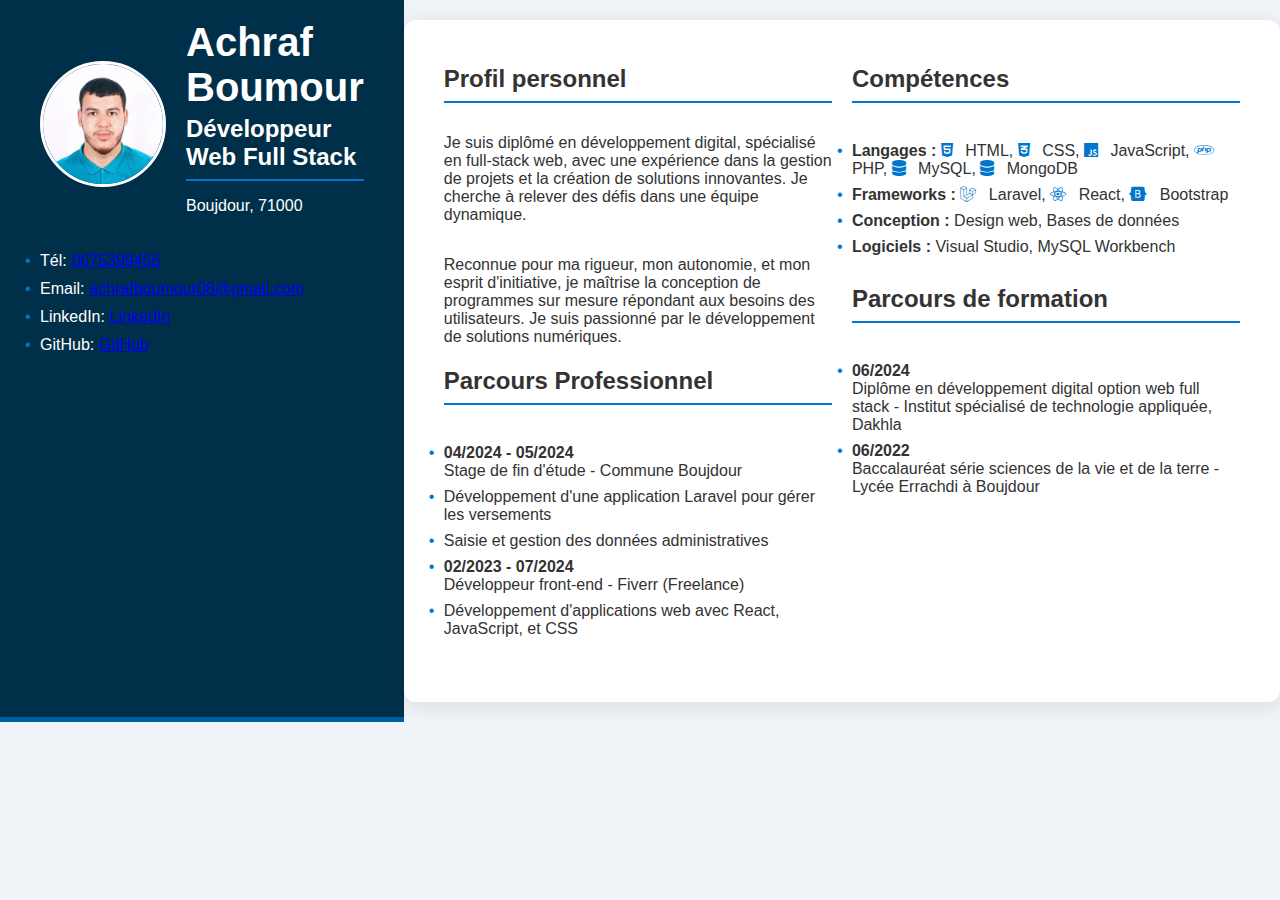
==== main.html @ 59228ef8 "added initial files" ====
<!DOCTYPE html>
<html lang="fr">
  <head>
    <meta charset="UTF-8" />
    <meta http-equiv="X-UA-Compatible" content="IE=edge" />
    <meta name="viewport" content="width=device-width, initial-scale=1.0" />
    <link rel="stylesheet" href="style.css" />
    <link href="https://fonts.cdnfonts.com/css/clear-sans" rel="stylesheet" />
    <link href="https://fonts.cdnfonts.com/css/ubuntu" rel="stylesheet" />
    <link rel="stylesheet" href="https://cdnjs.cloudflare.com/ajax/libs/font-awesome/6.0.0-beta3/css/all.min.css">
    <title>Achraf Boumour - Développeur</title>
  </head>

  <body class="flex-row">
    <header>
        <div class="header-content flex-column">
          <div class="header-top flex-row">
            <div class="photo">
              <!-- Insert Photo !-->
              <img src="p1.jpg" alt="photo de profil" />
            </div>
            <div class="info">
              <h1>Achraf Boumour</h1>
              <h2>Développeur Web Full Stack</h2>
              <p>Boujdour, 71000</p>
            </div>
          </div>
          <div class="header-bottom flex-row">
            <div class="contact-info">
              <ul>
                <li>Tél: <a href="tel:0675399456">0675399456</a></li>
                <li>Email: <a href="mailto:achrafboumour08@gmail.com">achrafboumour08@gmail.com</a></li>
                <li>LinkedIn: <a href="https://www.linkedin.com/in/achrafbmr" target="_blank">LinkedIn</a></li>
                <li>GitHub: <a href="https://github.com/AchrafBmr" target="_blank">GitHub</a></li>
              </ul>
            </div>
          </div>
        </div>
      </header>      
    <main class="flex-row">
      <aside class="left-aside flex-column">
        <div class="profil flex-column">
          <h2>Profil personnel</h2>
          <p>
            Je suis diplômé en développement digital, spécialisé en full-stack web, avec une expérience dans la gestion de projets et la création de solutions innovantes. Je cherche à relever des défis dans une équipe dynamique.
          </p>
          <p>
            Reconnue pour ma rigueur, mon autonomie, et mon esprit d'initiative, je maîtrise la conception de programmes sur mesure répondant aux besoins des utilisateurs. Je suis passionné par le développement de solutions numériques.
          </p>
        </div>
        <div class="experience flex-column">
          <h2>Parcours Professionnel</h2>
          <ul>
            <li>
              <span class="bold_text">04/2024 - 05/2024</span><br />
              Stage de fin d'étude - Commune Boujdour
              <ul>
                <li>Développement d'une application Laravel pour gérer les versements</li>
                <li>Saisie et gestion des données administratives</li>
              </ul>
            </li>
            <li>
              <span class="bold_text">02/2023 - 07/2024</span><br />
              Développeur front-end - Fiverr (Freelance)
              <ul>
                <li>Développement d'applications web avec React, JavaScript, et CSS</li>
              </ul>
            </li>
          </ul>
        </div>
      </aside>
      <aside class="right-aside flex-column">
        <div class="competences flex-column">
            <h2>Compétences</h2>
            <ul>
                <li><strong>Langages :</strong> 
                    <i class="fab fa-html5 icon"></i> HTML, 
                    <i class="fab fa-css3-alt icon"></i> CSS, 
                    <i class="fab fa-js icon"></i> JavaScript, 
                    <i class="fab fa-php icon"></i> PHP, 
                    <i class="fas fa-database icon"></i> MySQL, 
                    <i class="fas fa-database icon"></i> MongoDB
                </li>
                <li><strong>Frameworks :</strong> 
                    <i class="fab fa-laravel icon"></i> Laravel, 
                    <i class="fab fa-react icon"></i> React, 
                    <i class="fab fa-bootstrap icon"></i> Bootstrap
                </li>
                <li><strong>Conception :</strong> Design web, Bases de données</li>
                <li><strong>Logiciels :</strong> Visual Studio, MySQL Workbench</li>
            </ul>
        </div>
        <div class="formation flex-column">
          <h2>Parcours de formation</h2>
          <ul>
            <li>
              <span class="bold_text">06/2024</span><br />
              Diplôme en développement digital option web full stack - Institut spécialisé de technologie appliquée, Dakhla
            </li>
            <li>
              <span class="bold_text">06/2022</span><br />
              Baccalauréat série sciences de la vie et de la terre - Lycée Errachdi à Boujdour
            </li>
          </ul>
        </div>
      </aside>
    </main>
  </body>
</html>
---- style.css ----
/* General Styles */
body {
    font-family: 'Ubuntu', sans-serif;
    margin: 0;
    padding: 0;
    background-color: #f0f4f8;
    color: #333;
}

header {
    background: #003049;
    color: white;
    padding: 20px 40px;
    border-bottom: 5px solid #005fa3;
}

.header-content {
    max-width: 1200px;
    margin: auto;
}

.header-top {
    display: flex;
    align-items: center;
    justify-content: space-between;
}

.photo {
    margin-right: 20px;
}

.photo img {
    border-radius: 50%;
    width: 120px;
    height: 120px;
    border: 3px solid white;
}

h1 {
    font-size: 2.5rem;
    margin: 0;
}

h2 {
    font-size: 1.5rem;
    margin: 5px 0;
}

.contact-info ul {
    list-style: none;
    padding: 0;
    display: flex;
    flex-direction: column;
}

.contact-info li {
    margin: 5px 0;
}

.flex-row {
    display: flex;
}

.flex-column {
    display: flex;
    flex-direction: column;
}

main {
    display: flex;
    max-width: 1200px;
    margin: 20px auto;
    padding: 30px;
    background: white;
    border-radius: 12px;
    box-shadow: 0 4px 20px rgba(0, 0, 0, 0.1);
}

.left-aside, .right-aside {
    flex: 1;
    margin: 10px;
}

h2 {
    border-bottom: 2px solid #0077cc;
    padding-bottom: 8px;
    margin-bottom: 15px;
    font-weight: 600;
}

.bold_text {
    font-weight: bold;
}

ul {
    list-style: none;
    padding-left: 0;
}

ul li {
    margin: 8px 0;
    position: relative;
}

ul li::before {
    content: '•';
    color: #0077cc;
    position: absolute;
    left: -15px;
}

/* Icons */
.icon {
    margin-right: 8px;
    color: #0077cc;
}

/* Responsive Styles */
@media (max-width: 768px) {
    .flex-row {
        flex-direction: column; /* Stack elements vertically */
        align-items: center;    /* Center-align items */
    }

    header {
        text-align: center;     /* Center the header text */
    }
    header ul {
        list-style-type: none; /* Remove bullet points */
        padding: 0;            /* Remove padding */
        margin: 0;             /* Remove margin */
    }
    
    header li {
        margin: 0;             /* Remove margin from list items */
    }

    .header-top {
        flex-direction: column; /* Stack photo and info vertically */
        align-items: center;    /* Center content */
    }

    .photo img {
        width: 80px;           /* Adjusted size for better fit */
        height: 80px;          /* Adjusted size for better fit */
        border-radius: 50%;    /* Circular profile picture */
        margin-bottom: 10px;   /* Space below the photo */
    }

    h1 {
        font-size: 2rem;       /* Slightly smaller font size */
        margin: 10px 0;        /* Margin for spacing */
    }

    h2 {
        font-size: 1.2rem;     /* Adjusted font size for subheadings */
        color: #0077cc;        /* Color for a fresh look */
    }

    main {
        padding: 20px;         /* Consistent padding for main content */
        width: 100%;           /* Full width for better use of space */
        max-width: 600px;      /* Max width for better readability */
        background: #ffffff;   /* White background for contrast */
        border-radius: 10px;   /* Rounded corners */
        box-shadow: 0 2px 8px rgba(0, 0, 0, 0.1); /* Soft shadow for depth */
    }

    .left-aside, .right-aside {
        width: 100%;           /* Full width for each column */
        margin: 10px 0;       /* Space between sections */
    }

    .competences ul, .experience ul {
        max-height: 200px;     /* Set a maximum height for scrollable lists */
        overflow-y: auto;      /* Enable vertical scrolling */
        border: 1px solid #ddd; /* Optional: add a border */
        border-radius: 8px;    /* Rounded corners for lists */
        background-color: #f9f9f9; /* Light background for contrast */
        padding: 10px;         /* Padding for list items */
    }

    .competences ul li, .experience ul li {
        font-size: 0.9rem;     /* Adjust font size for readability */
        padding: 8px;          /* Padding inside each list item */
        margin-bottom: 5px;    /* Space between list items */
        border-radius: 5px;    /* Rounded corners for list items */
        transition: background 0.3s; /* Smooth background transition */
    }

    .competences ul li:hover, .experience ul li:hover {
        background-color: #e0f7fa; /* Change background on hover */
    }
}
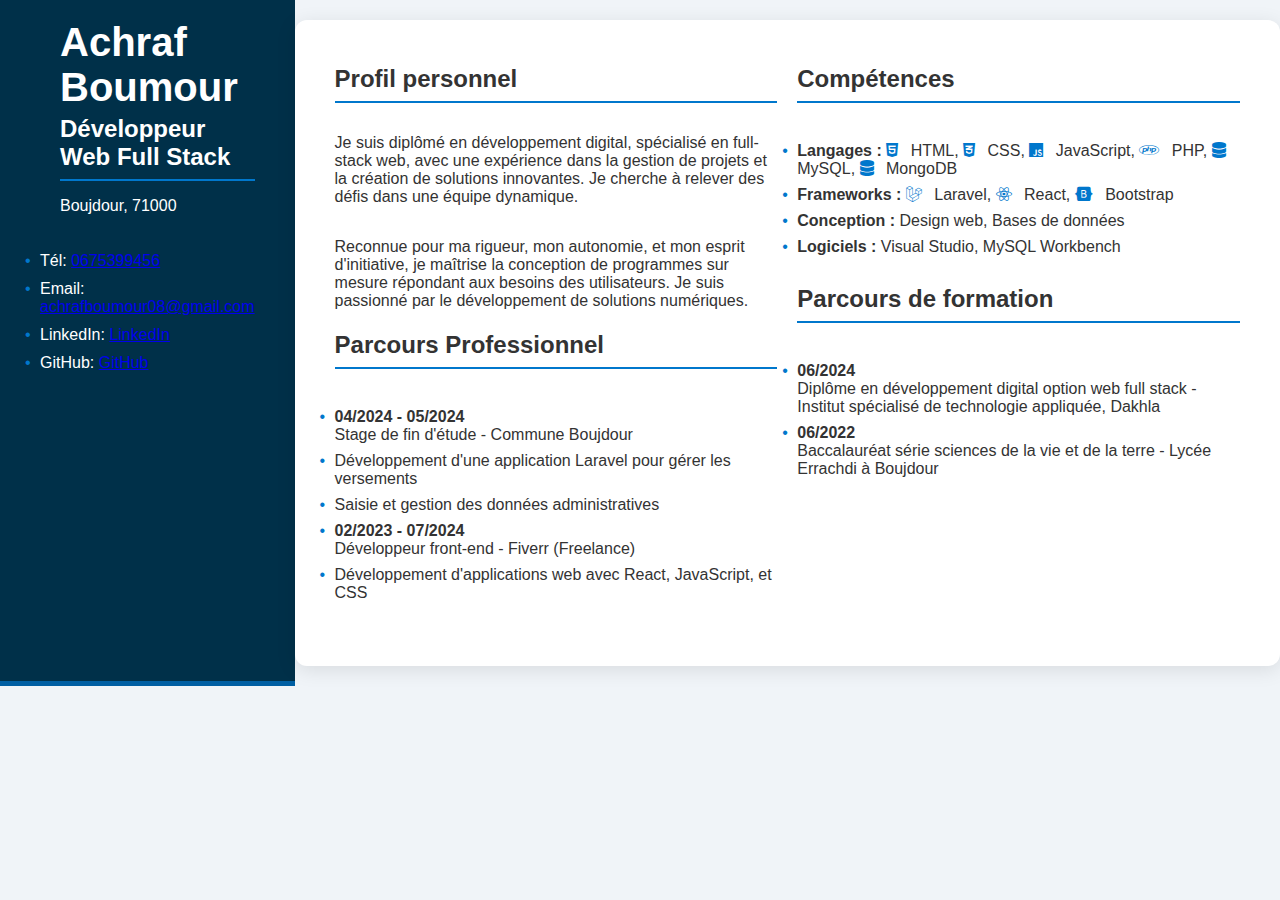
==== commit baaa09a5: "Update main.html" ====
--- a/main.html
+++ b/main.html
@@ -17,7 +17,7 @@
           <div class="header-top flex-row">
             <div class="photo">
               <!-- Insert Photo !-->
-              <img src="p1.jpg" alt="photo de profil" />
+              <!--<img src="p1.jpg" alt="photo de profil" /> !-->
             </div>
             <div class="info">
               <h1>Achraf Boumour</h1>
